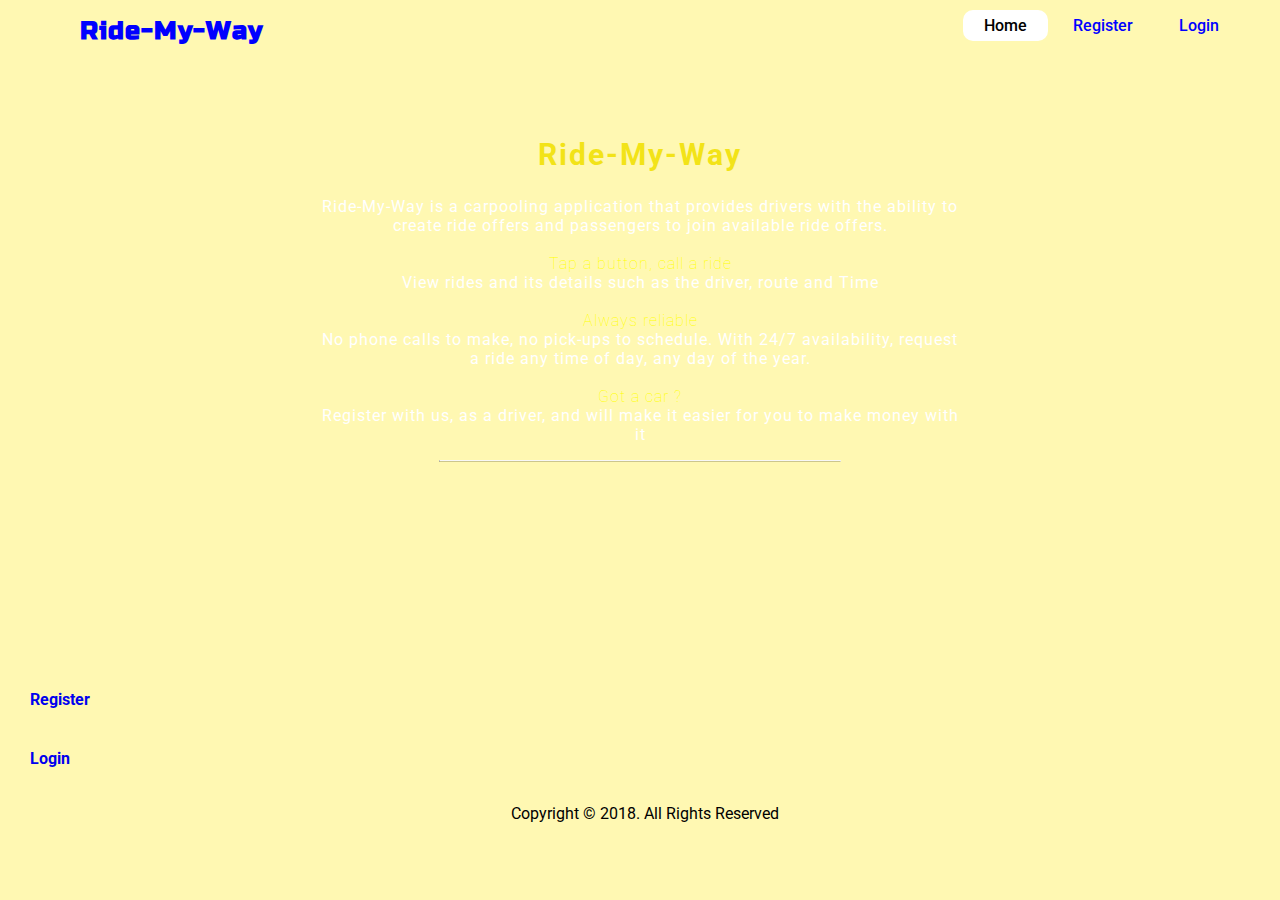
==== UI/index.html @ fbe8698d "Update readme and designs of templates" ====
<!doctype html>
<html>
<head>
    <meta charset="UTF-8">
    <title>Home</title>
		<link rel="stylesheet" href="index.css">
		<link href="https://fonts.googleapis.com/css?family=Roboto" rel="stylesheet">
		<link href="https://fonts.googleapis.com/css?family=Russo+One" rel="stylesheet">
</head>
<body>
	<header>
			<div class="main">
				<div class="logo">
					<ul>
						<li>Ride-My-Way</li>
					</ul>
				</div>
					<ul>
						<li class="active"><a href="#">Home</a></li>
						<li><a href="Register_Form.htm">Register</a></li>
						<li><a href="Login_Form.html">Login</a></li>
					</ul>
			</div>
	</header>
	
	<div class="clear"></div>
	<div class="container">
		<div class="center">
			<h2>Ride-My-Way</h2>

			<p>Ride-My-Way is a carpooling application that provides drivers with the ability to create ride offers
					and passengers to join available ride offers.<br><br>
				<b class="title_description">Tap a button, call a ride</b><br>
				View rides and its details such as the driver, route and Time <br><br> <b class="title_description">Always reliable</b><br>No phone calls to make, no pick-ups to schedule. With 24/7 availability, request a ride any time of day, any day of the year.<br><br><b class="title_description">Got a car ?</b><br>Register with us, as a driver, and will make it easier for you to make money with it</p>
			<hr class="intro-divider">
		</div>
	</div>
	
	<footer>
		<li><a href="Register_Form.htm">Register</a></li>
		<li><a href="Login_Form.html">Login</a></li>
		<p class="copyright text-muted small">Copyright © 2018. All Rights Reserved</p>
	</footer>
	
        

</body>
</html>
---- UI/index.css ----
body{
	padding: 0;
	margin: 0;
	background-color: #fff8b2;
}
.logo{
	float: left;
	height: auto;
	font-weight: 5s0;
}

.logo li{
	color: blue;
	font-family: 'Russo One', sans-serif;
	letter-spacing: 1px;
	font-size: 25px;
	font-weight: 700;
}

ul{
	float: right;
	list-style-type: none;
}

ul input{
	padding: 3px;
	border-radius: 3px;
	border: 1px solid grey;
	
	
	
}

ul li{
	display: inline-block;
}

ul li a{
	text-decoration: none;
	color: blue;
	border-radius: 10px;
	padding: 5px 20px;
	border: 1px solid transparent;
	transition: 0.6s ease;
	font-weight: 500;
	font-family: roboto;
	
}

ul li a:hover{
	background-color: yellow;
	color: #000;
}

ul li.active a{
	background-color: #fff;
	color: #000;
}

.main{
	max-width: 1200px;
	margin: auto;
}

.clear{
	clear: both;
}

.center h2{
	color: #f2e318;
	font-size: 30px;
	font-family: roboto;
	letter-spacing: 2px
}

.center p{
	color: #ffffff;
	font-family: roboto;
	letter-spacing: 1px;
}

.center .title_description{
	color: yellow;
	font-weight: 100;
}

.intro-divider {
    width: 400px;
    border-top: 1px solid #f8f8f8;
    border-bottom: 1px solid rgba(0,0,0,0.2);
}

.container{
	padding: 0;
	margin: 0;
	background-image: url(images/index1.jpg);
	background-size: cover;
	background-size: 100% 100%;
	padding-top: 50px;
  padding-bottom: 150px;
}

.center {
    margin: auto;
    width: 50%;
    margin-top: 10px;
		text-align: center;
}

.center h1{
	text-align: center;
}


table{
	text-align: center;
	font-family: roboto;
	box-sizing: border-box;
	letter-spacing: 1px;

	
}

table th{
	color: yellow;
	font-weight: 100;
}

table tr{
	box-shadow: 0 15px 25px rgba(0,0,0,.5);
}

table td{
	color: white;
	
}

.ridetable td{
	padding: 0 2px;
	padding: 8px;

}

.ridetable a{
	color: white;
	text-decoration: none;

}
.ridetable a:hover{
	color: #f2e318;
	text-decoration: underline;
}

.ridetable a:active{
	color: green;
}


.profiletable{
	width: 600px;
}

.center button{
	text-align: center;
	padding: 15px 40px;
	margin: 10px;
	background-color: green;
	border: none;
	border-radius: 10px;
	font-size: 16px;
	font-family: roboto;
	letter-spacing: 1px;
	color: white;
	cursor: pointer;
	box-shadow: 0 15px 25px rgba(0,0,0,.5);
	outline: none;
	
}





/* css for ride.html */

.center .inputBox {
	position: relative;
}


.center .inputBox input{
	width: 100%;
	padding: 10px 10px;
	font-size: 16px;
	color: #fff;
	letter-spacing: 1px;
	margin-bottom: 20px;
	border-radius: 5px;
	outline: none;
	font-family: roboto;
}

.center input[type="submit"]{
	background: transparent;
	border: none;
	outline: none;
	color: #fff;
	background: green;
	width: 100%;
	padding: 10px 10px;
	cursor: pointer;
	border-radius: 5px;
	font-family: roboto;
	font-size: 20px;
	box-shadow: 0 15px 25px rgba(0,0,0,.5);
	
}

footer {
  padding-left: 10px;
	padding-top: 50px;   
}

footer li{	
	list-style-type: none;
	padding: 20px;
}

footer li a{
	text-decoration: none;
	font-family: roboto;
	font-weight: 700;
}

footer p.copyright {
	text-align: center;
	font-family: roboto;
}
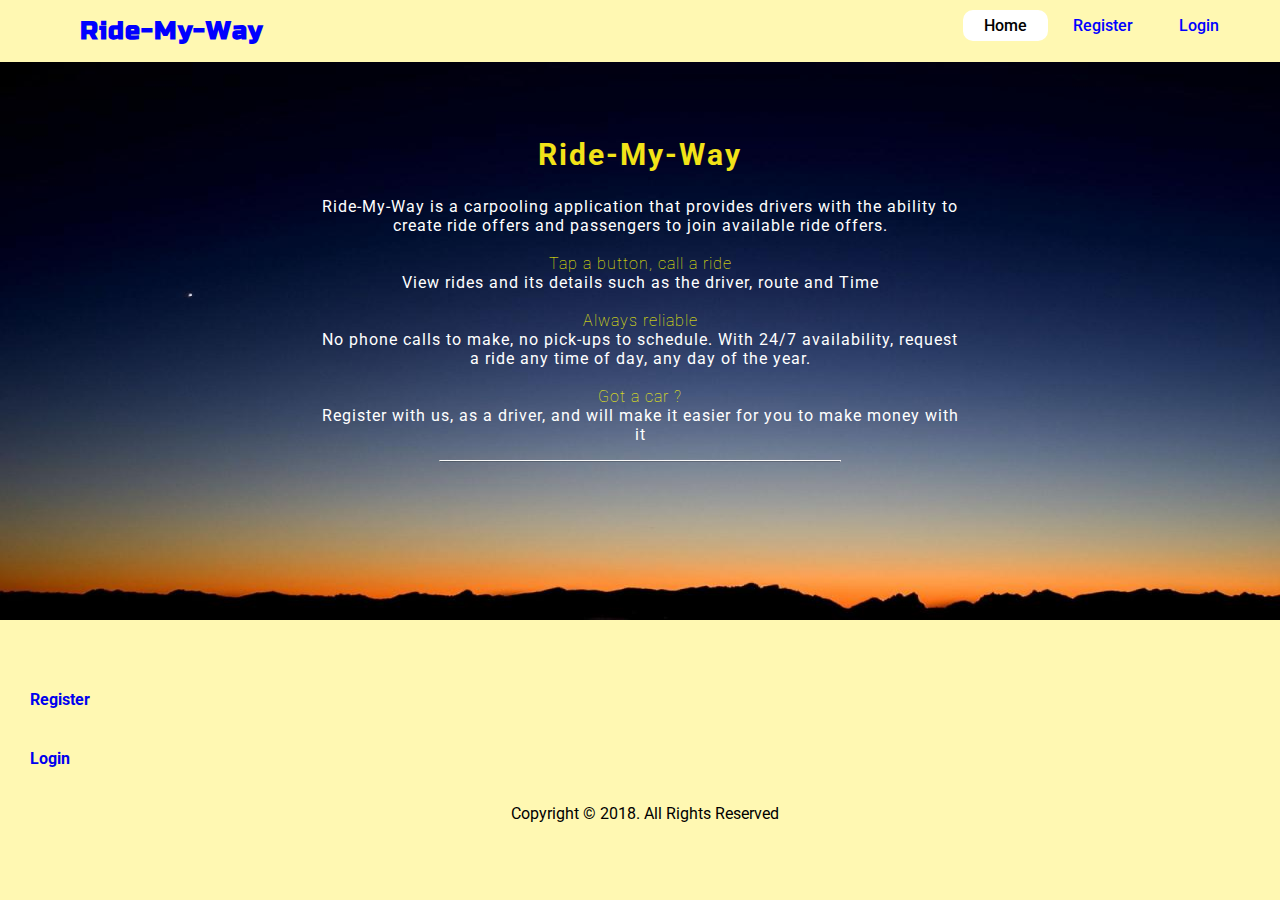
==== commit 366b06d4: "Merge 37bcee55d049f876dab29caa2441e7cca4819e5e into 32711d0dff68027b45d05a462f6d2a158258c436" ====
--- a/UI/index.html
+++ b/UI/index.html
@@ -17,8 +17,8 @@
 				</div>
 					<ul>
 						<li class="active"><a href="#">Home</a></li>
-						<li><a href="Register_Form.htm">Register</a></li>
-						<li><a href="Login_Form.html">Login</a></li>
+						<li><a href="register_form.html">Register</a></li>
+						<li><a href="login_form.html">Login</a></li>
 					</ul>
 			</div>
 	</header>
@@ -37,8 +37,8 @@
 	</div>
 	
 	<footer>
-		<li><a href="Register_Form.htm">Register</a></li>
-		<li><a href="Login_Form.html">Login</a></li>
+		<li><a href="register_form.html">Register</a></li>
+		<li><a href="login_form.html">Login</a></li>
 		<p class="copyright text-muted small">Copyright © 2018. All Rights Reserved</p>
 	</footer>
 	
--- a/UI/index.css
+++ b/UI/index.css
@@ -130,9 +130,18 @@
 	box-shadow: 0 15px 25px rgba(0,0,0,.5);
 }
 
+table tbody tr:hover{
+	background-color: rgba(0,0,0,.5);
+}
+
+
 table td{
 	color: white;
 	
+}
+
+table tbody .metadata{
+	display: none;
 }
 
 .ridetable td{
@@ -141,6 +150,7 @@
 
 }
 
+
 .ridetable a{
 	color: white;
 	text-decoration: none;
@@ -151,9 +161,6 @@
 	text-decoration: underline;
 }
 
-.ridetable a:active{
-	color: green;
-}
 
 
 .profiletable{
